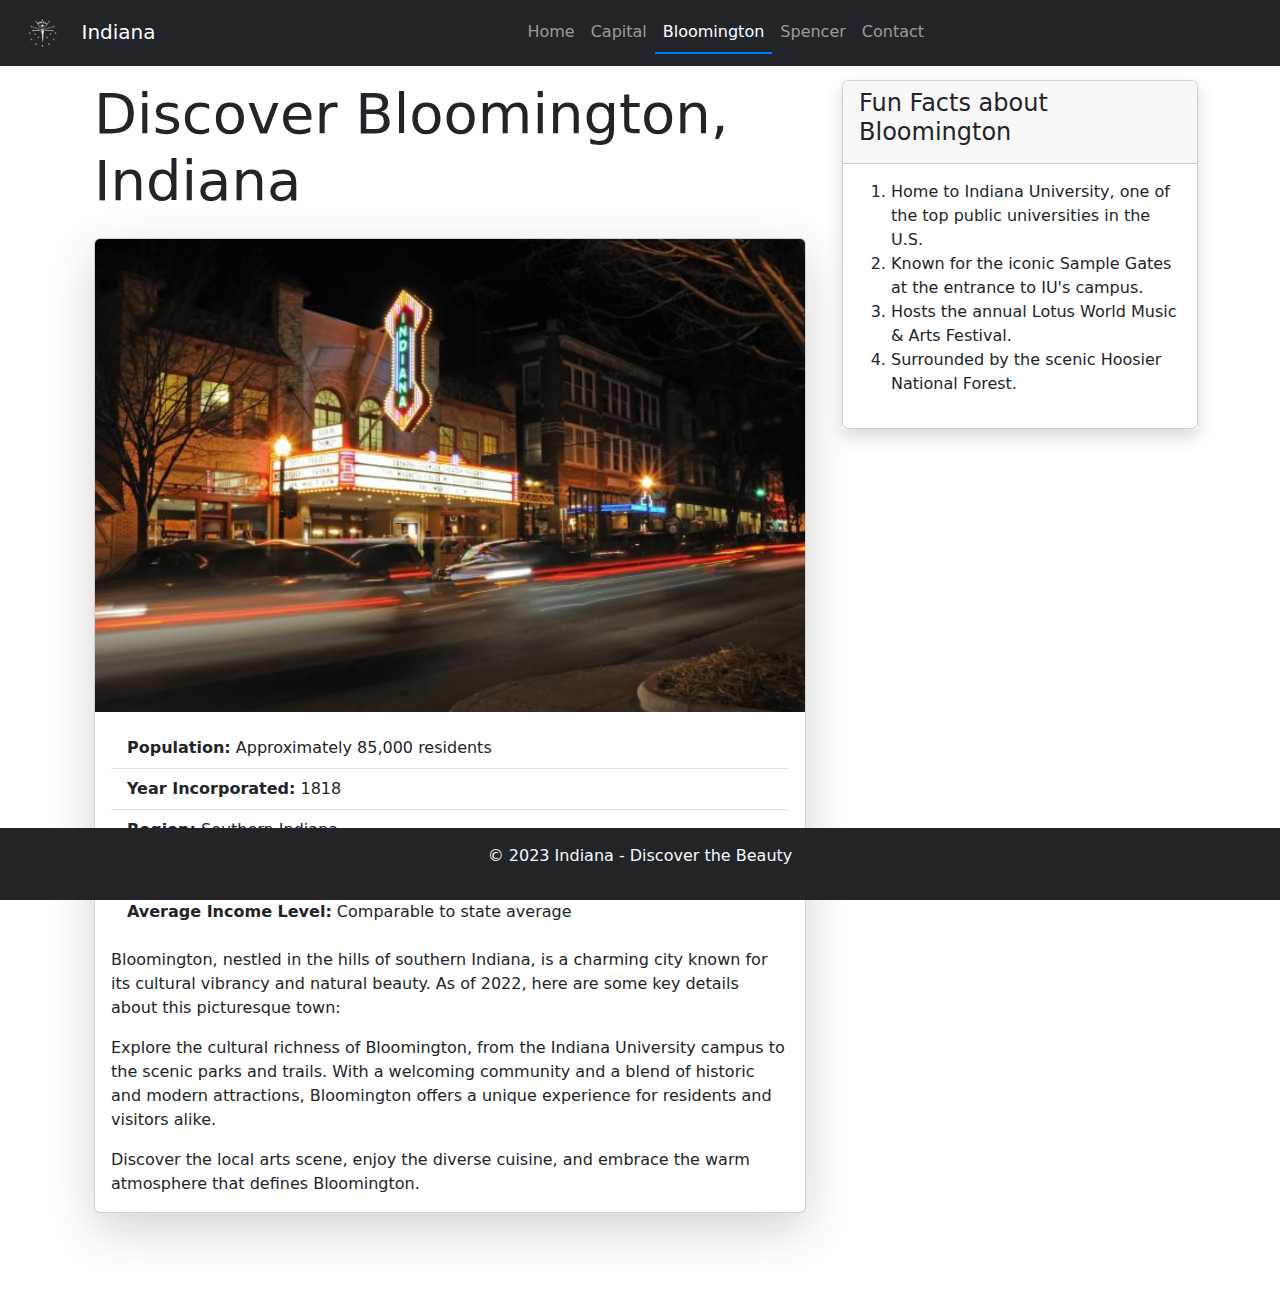
==== bloomington.html @ 49d782c7 "adding files" ====
<!DOCTYPE html>
<html lang="en">
<head>
    <meta charset="UTF-8">
    <meta name="viewport" content="width=device-width, initial-scale=1.0">
    <title>Bloomington</title>
    <!-- Bootstrap CSS -->
    <link href="css/bootstrap.min.css" rel="stylesheet">
    <!-- Custom CSS -->
    <link rel="stylesheet" href="css/styles.css">
</head>
<body>

    <!-- Navigation Section -->
    <nav class="navbar navbar-expand-lg navbar-dark bg-dark fixed-top custom-navbar">
        <a class="navbar-brand" href="index.html">
            <img src="img/indiana-logo-trans.png" alt="Logo" height="40">
            Indiana
        </a>
        <button class="navbar-toggler" type="button" data-toggle="collapse" data-target="#navbarNav" aria-controls="navbarNav" aria-expanded="false" aria-label="Toggle navigation">
            <span class="navbar-toggler-icon"></span>
        </button>
        <div class="collapse navbar-collapse justify-content-center" id="navbarNav">
            <ul class="navbar-nav">
                <li class="nav-item">
                    <a class="nav-link" href="index.html">Home</a>
                </li>
                <li class="nav-item">
                    <a class="nav-link" href="capital.html">Capital</a>
                </li>
                <li class="nav-item active">
                    <a class="nav-link" href="bloomington.html">Bloomington</a>
                </li>
                <li class="nav-item">
                    <a class="nav-link" href="spencer.html">Spencer</a>
                </li>
                <li class="nav-item">
                    <a class="nav-link" href="contact.html">Contact</a>
                </li>
            </ul>
        </div>
    </nav>

    <!-- Header and Main Content Section -->
    <div class="container my-4">
        <div class="row custom-container">
            <div class="col-md-8">
                <!-- Your HTML Jumbotron Section for Bloomington -->
                <div class="jumbotron jumbotron-fluid">
                    <div class="container">
                    <h1 class="display-4">Discover Bloomington, Indiana</h1>
                    </div>
                </div>
                
                <!-- Your HTML Main Content Section within a Bootstrap Card -->
                <div class="container mt-4">
                    <div class="card shadow-lg">
                    <img src="img/btown1.png" class="card-img-top" alt="Bloomington Image" height="100%">
                    <div class="card-body">
                        <ul class="list-group list-group-flush">
                        <li class="list-group-item"><strong>Population:</strong> Approximately 85,000 residents</li>
                        <li class="list-group-item"><strong>Year Incorporated:</strong> 1818</li>
                        <li class="list-group-item"><strong>Region:</strong> Southern Indiana</li>
                        <li class="list-group-item"><strong>Classification:</strong> Suburban</li>
                        <li class="list-group-item"><strong>Average Income Level:</strong> Comparable to state average</li>
                        </ul>
                
                        <p class="card-text mt-3">Bloomington, nestled in the hills of southern Indiana, is a charming city known for its cultural vibrancy and natural beauty. As of 2022, here are some key details about this picturesque town:</p>
                
                        <p class="card-text">Explore the cultural richness of Bloomington, from the Indiana University campus to the scenic parks and trails. With a welcoming community and a blend of historic and modern attractions, Bloomington offers a unique experience for residents and visitors alike.</p>
                
                        <p class="card-text">Discover the local arts scene, enjoy the diverse cuisine, and embrace the warm atmosphere that defines Bloomington.</p>
                    </div>
                    </div>
                </div>
            </div>
            <div class="col-md-4">
                <aside class="shadow">
                    <div class="card">
                        <div class="card-header">
                            <h4>Fun Facts about Bloomington</h4>
                        </div>
                        <div class="card-body">
                            <ol>
                                <li>Home to Indiana University, one of the top public universities in the U.S.</li>
                                <li>Known for the iconic Sample Gates at the entrance to IU's campus.</li>
                                <li>Hosts the annual Lotus World Music & Arts Festival.</li>
                                <li>Surrounded by the scenic Hoosier National Forest.</li>
                            </ol>
                        </div>
                    </div>
                  </aside>
            </div>
        </div>
    </div>

    <!-- Static Footer -->
    <footer class="bg-dark text-light text-center py-3 fixed-bottom">
        <p>&copy; 2023 Indiana - Discover the Beauty</p>
    </footer>

    <!-- Bootstrap JS and dependencies -->
    <script src="js/jquery-3.2.1.slim.min.js"></script>
    <script src="js/popper.min.js"></script>
    <script src="js/bootstrap.min.js"></script>
    <script src="js/main.js"></script>

</body>
</html>
---- css/styles.css ----
#home-body {
    /*background-image: url('../img/indiana-hills.png'); /* Replace with the actual file path or URL */
    background-size: cover; /* Ensure the background image covers the entire viewport */
    background-position: center; /* Center the background image */
    background-repeat: no-repeat; /* Prevent the background image from repeating */
}

.custom-navbar {
    padding-left: 10px !important;
}

.navbar-nav .nav-item.active a {
    color: #fff;
    border-bottom: solid 2px #007bff;
}

.navbar-nav .nav-item a:hover {
    border: solid 2px #007bff;
}

.custom-svg-image {
    width: 100%;
    height: 100%;
    display: block;
}

#custom-main-content {
    margin-top: 80px;
    margin-bottom: 80px;
}

.custom-tooltip {
    background-color: #000;
    color: #fff;
    padding: 5px;
    border-radius: 3px;
    font-size: 12px;
    position: absolute;
}

#contactFormSubmitBtn {
    margin-top: 1em;
}

.custom-container {
    margin-top: 80px;
    justify-content: center;
    margin-bottom: 100px;
}
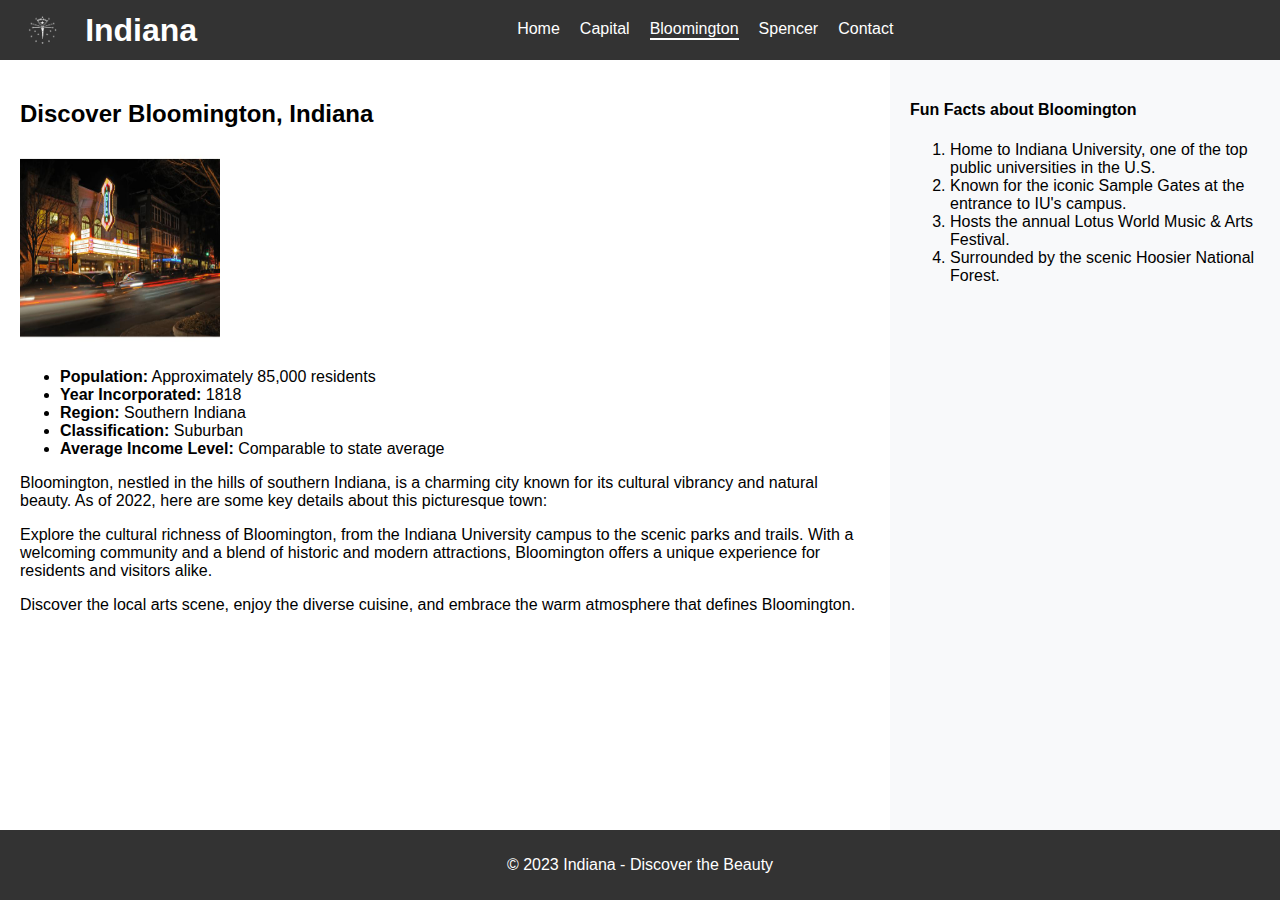
==== commit 14b02df8: "removed bootstrap" ====
--- a/bloomington.html
+++ b/bloomington.html
@@ -4,23 +4,18 @@
     <meta charset="UTF-8">
     <meta name="viewport" content="width=device-width, initial-scale=1.0">
     <title>Bloomington</title>
-    <!-- Bootstrap CSS -->
-    <link href="css/bootstrap.min.css" rel="stylesheet">
-    <!-- Custom CSS -->
-    <link rel="stylesheet" href="css/styles.css">
+    <link rel="stylesheet" href="./css/custom.css">
 </head>
 <body>
 
-    <!-- Navigation Section -->
-    <nav class="navbar navbar-expand-lg navbar-dark bg-dark fixed-top custom-navbar">
-        <a class="navbar-brand" href="index.html">
-            <img src="img/indiana-logo-trans.png" alt="Logo" height="40">
-            Indiana
-        </a>
-        <button class="navbar-toggler" type="button" data-toggle="collapse" data-target="#navbarNav" aria-controls="navbarNav" aria-expanded="false" aria-label="Toggle navigation">
-            <span class="navbar-toggler-icon"></span>
-        </button>
-        <div class="collapse navbar-collapse justify-content-center" id="navbarNav">
+    <header>
+        <div class="logo">
+            <a class="navbar-brand" href="index.html">
+                <img src="img/indiana-logo-trans.png" alt="Logo" height="40">
+                <h1>Indiana</h1>
+            </a>
+        </div>
+        <div class="navbar">
             <ul class="navbar-nav">
                 <li class="nav-item">
                     <a class="nav-link" href="index.html">Home</a>
@@ -39,71 +34,51 @@
                 </li>
             </ul>
         </div>
-    </nav>
+    </header>
 
-    <!-- Header and Main Content Section -->
-    <div class="container my-4">
-        <div class="row custom-container">
-            <div class="col-md-8">
-                <!-- Your HTML Jumbotron Section for Bloomington -->
-                <div class="jumbotron jumbotron-fluid">
-                    <div class="container">
-                    <h1 class="display-4">Discover Bloomington, Indiana</h1>
+    <main>
+        <nav class="sidebar">
+            <aside>
+                <div>
+                    <div>
+                        <h4>Fun Facts about Bloomington</h4>
+                    </div>
+                    <div>
+                        <ol>
+                            <li>Home to Indiana University, one of the top public universities in the U.S.</li>
+                            <li>Known for the iconic Sample Gates at the entrance to IU's campus.</li>
+                            <li>Hosts the annual Lotus World Music & Arts Festival.</li>
+                            <li>Surrounded by the scenic Hoosier National Forest.</li>
+                        </ol>
                     </div>
                 </div>
+            </aside>
+        </nav>
+
+        <section>
+            <h2>Discover Bloomington, Indiana</h2>
+            <img src="img/btown1.jpg" alt="Bloomington Image" width="200" height="200">
+            <div>
+                <ul class="list-group list-group-flush">
+                    <li class="list-group-item"><strong>Population:</strong> Approximately 85,000 residents</li>
+                    <li class="list-group-item"><strong>Year Incorporated:</strong> 1818</li>
+                    <li class="list-group-item"><strong>Region:</strong> Southern Indiana</li>
+                    <li class="list-group-item"><strong>Classification:</strong> Suburban</li>
+                    <li class="list-group-item"><strong>Average Income Level:</strong> Comparable to state average</li>
+                </ul>
+        
+                <p class="card-text mt-3">Bloomington, nestled in the hills of southern Indiana, is a charming city known for its cultural vibrancy and natural beauty. As of 2022, here are some key details about this picturesque town:</p>
                 
-                <!-- Your HTML Main Content Section within a Bootstrap Card -->
-                <div class="container mt-4">
-                    <div class="card shadow-lg">
-                    <img src="img/btown1.png" class="card-img-top" alt="Bloomington Image" height="100%">
-                    <div class="card-body">
-                        <ul class="list-group list-group-flush">
-                        <li class="list-group-item"><strong>Population:</strong> Approximately 85,000 residents</li>
-                        <li class="list-group-item"><strong>Year Incorporated:</strong> 1818</li>
-                        <li class="list-group-item"><strong>Region:</strong> Southern Indiana</li>
-                        <li class="list-group-item"><strong>Classification:</strong> Suburban</li>
-                        <li class="list-group-item"><strong>Average Income Level:</strong> Comparable to state average</li>
-                        </ul>
-                
-                        <p class="card-text mt-3">Bloomington, nestled in the hills of southern Indiana, is a charming city known for its cultural vibrancy and natural beauty. As of 2022, here are some key details about this picturesque town:</p>
-                
-                        <p class="card-text">Explore the cultural richness of Bloomington, from the Indiana University campus to the scenic parks and trails. With a welcoming community and a blend of historic and modern attractions, Bloomington offers a unique experience for residents and visitors alike.</p>
-                
-                        <p class="card-text">Discover the local arts scene, enjoy the diverse cuisine, and embrace the warm atmosphere that defines Bloomington.</p>
-                    </div>
-                    </div>
-                </div>
+                <p class="card-text">Explore the cultural richness of Bloomington, from the Indiana University campus to the scenic parks and trails. With a welcoming community and a blend of historic and modern attractions, Bloomington offers a unique experience for residents and visitors alike.</p>
+        
+                <p class="card-text">Discover the local arts scene, enjoy the diverse cuisine, and embrace the warm atmosphere that defines Bloomington.</p>
             </div>
-            <div class="col-md-4">
-                <aside class="shadow">
-                    <div class="card">
-                        <div class="card-header">
-                            <h4>Fun Facts about Bloomington</h4>
-                        </div>
-                        <div class="card-body">
-                            <ol>
-                                <li>Home to Indiana University, one of the top public universities in the U.S.</li>
-                                <li>Known for the iconic Sample Gates at the entrance to IU's campus.</li>
-                                <li>Hosts the annual Lotus World Music & Arts Festival.</li>
-                                <li>Surrounded by the scenic Hoosier National Forest.</li>
-                            </ol>
-                        </div>
-                    </div>
-                  </aside>
-            </div>
-        </div>
-    </div>
+        </section>
+    </main>
 
-    <!-- Static Footer -->
-    <footer class="bg-dark text-light text-center py-3 fixed-bottom">
+    <footer>
         <p>&copy; 2023 Indiana - Discover the Beauty</p>
     </footer>
 
-    <!-- Bootstrap JS and dependencies -->
-    <script src="js/jquery-3.2.1.slim.min.js"></script>
-    <script src="js/popper.min.js"></script>
-    <script src="js/bootstrap.min.js"></script>
-    <script src="js/main.js"></script>
-
 </body>
 </html>
--- a/css/custom.css
+++ b/css/custom.css
@@ -0,0 +1,156 @@
+body {
+    font-family: 'Arial', sans-serif;
+    margin: 0;
+    padding: 0;
+    display: flex;
+    flex-direction: column;
+    min-height: 100vh;
+}
+
+header {
+    display: flex;
+    align-items: center; 
+    background-color: #333;
+    color: #fff;
+    padding: 10px;
+}
+
+.logo {
+    display: flex;
+    align-items: center;
+}
+
+.navbar-brand {
+    text-decoration: none;
+    color: #fff;
+    display: flex;
+    align-items: center;
+}
+
+.navbar-brand img {
+    margin-right: 10px;
+}
+
+.navbar-brand h1 {
+    margin: 0;
+}
+
+.navbar {
+    margin-left: 20em;
+}
+
+.navbar ul {
+    list-style: none;
+    padding: 0;
+    margin: 0;
+    display: flex;
+}
+
+.navbar li {
+    margin-right: 20px;
+}
+
+.navbar a {
+    text-decoration: none;
+    color: #fff;
+}
+
+main {
+    display: flex;
+    flex: 1;
+    flex-direction: row-reverse;
+}
+
+nav.sidebar {
+    background-color: #f8f9fa;
+    width: 350px;
+    padding: 20px;
+}
+
+nav.sidebar a {
+    color: black;
+}
+
+section {
+    flex: 1;
+    padding: 20px;
+}
+
+footer {
+    background-color: #333;
+    color: #fff;
+    text-align: center;
+    padding: 10px;
+}
+
+#mapInfo {
+    display: inline-flex;
+}
+
+#section-header {
+    display: flex;
+    justify-content: flex-start;
+    flex-direction: column;
+    align-items: center;
+}
+
+/* Table Styles */
+#countyTable {
+    width: 100%;
+    border-collapse: collapse;
+    margin-bottom: 20px;
+}
+
+#countyTable th,
+#countyTable td {
+    border: 1px solid #ddd;
+    padding: 8px;
+    text-align: left;
+}
+
+#countyTable th {
+    background-color: #f2f2f2;
+}
+
+/* Pagination Styles */
+.pagination {
+    list-style: none;
+    display: flex;
+    justify-content: flex-end;
+    padding: 0;
+    margin-top: 20px; /* Adjust spacing as needed */
+}
+
+.pagination li {
+    margin: 0 5px;
+    display: inline-block;
+}
+
+.pagination a,
+.pagination span {
+    display: inline-block;
+    padding: 5px 10px;
+    text-decoration: none;
+    border: 1px solid #ddd;
+    background-color: #fff;
+    color: #333;
+    cursor: pointer;
+}
+
+.pagination a:hover {
+    background-color: #ddd;
+}
+
+#countyTableDiv {
+    margin-top: 20px;
+    margin-bottom: 20px;
+    border-bottom: 2px solid;
+}
+
+.nav-item.active {
+    border-bottom: 2px solid;
+}
+
+.nav-item:hover {
+    border: 2px solid;
+}